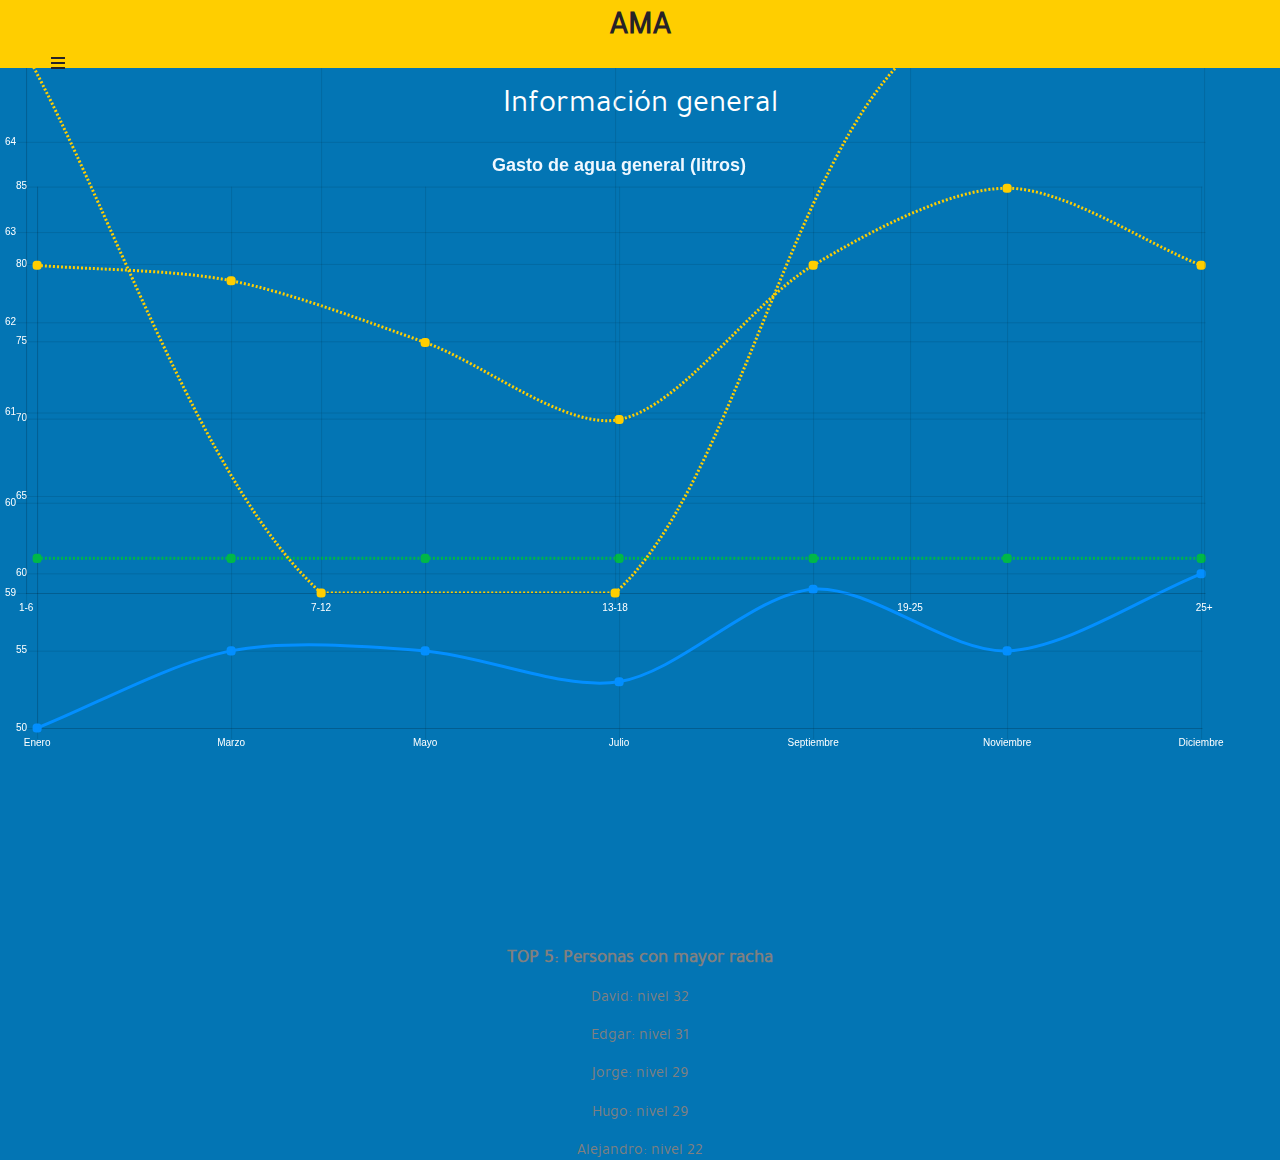
==== Graficos.html @ b21fa42d "Add files via upload" ====
<!DOCTYPE html>
<html>
	<head>
		<title>Inicio/Sucursales</title>
		<meta charset="utf-8">
		<script type="text/javascript" src="js/grafica/Chart.js"></script>
		<script type="text/javascript" src="js/grafica/Chart.bundle.js"></script>
		<script type="text/javascript" src="js/grafica/Chart.bundle.min.js"></script>
		<script type="text/javascript" src="js/grafica/Chart.min.js"></script>
		<meta name="viewport" content="width=device-width, user-scalable=no, initial-scale=1, maximum-scale=1">
		<link rel="stylesheet" type="text/css" href="css/promociones.css">
		<link rel="stylesheet" type="text/css" href="css/menuDes.css">
		<link rel="stylesheet" type="text/css" href="css/tarjetas.css">
		<link rel="stylesheet" type="text/css" href="css/promociones.css">
		<link rel="stylesheet" type="text/css" href="css/Fonts/stylesheet.css">
		<link rel="stylesheet" type="text/css" href="css/FontAwesome/fontawesome-all.css">
		<script type="text/javascript" src="js/funciones.js"></script>
		<meta http-equiv="Content-Security-Policy" content="default-src * 'unsafe-inline' 'unsafe-eval'; script-src * 'unsafe-inline' 'unsafe-eval' ; connect-src * 'unsafe-inline'; img-src * data: blob: 'unsafe-inline'; frame-src *; style-src * 'unsafe-inline';">
	</head>
	<body id="inicio" onload="compara(), rankNivelGasto(), level()">
			<div id="sidebar" class="sidebar">
				<div class="ama" style="background-color:  #262228">
					<h1 class="txt-cntr">AMA</h1>
				</div>
				<div class="user" >
					<div id="izq">
						<img class="img" id="img1" src="img/user.png" style="padding-left:15px; height: 75%;">
						<p style="font-size: 20px; padding-left: 35px; color: white;  " id="level"></p>
					</div>
					<div id="der">						
						
					</div>
						
					
				</div>
				<div style="width: 100%; height: 100%; background-color: #FFCE00;">
					<ul class="menu">
						<br>
						<i class="fa fa-home" style="font-size: 25px; float: left; margin-top: 5px; color: white;"></i><li><a href="inicio.html" style="width: 80%; float: left; margin-left: 10px; font-size: 22px; color: white;">     Pagina Principal</a></li><br><br><br>

						<i class="fa fa-gift" style="font-size: 25px; float: left; margin-top: 5px; color: white;"></i><li><a href="promociones.html" style="width: 80%; float: left; margin-left: 10px; font-size: 22px; color: white;">		Recompensas</a></li><br><br><br>

						<i class="fas fa-chart-line" style="font-size: 25px; float: left; margin-top: 5px; color: white;"></i><li><a href="Graficos.html" style="width: 80%; float: left; margin-left: 10px; font-size: 22px; color: white;">			Ranking</a></li><br><br><br>

						<i class="fas fa-question-circle" style="font-size: 25px; float: left; margin-top: 5px; color: white;"></i><li><a href="acercaDe.html" style="width: 80%; float: left; margin-left: 10px; font-size: 22px; color: white;">	  Sobre AMA</a></li><br><br><br>
	 
						<i class="fas fa-comments" style="font-size: 25px; float: left; margin-top: 5px; color: white;"></i><li><a href="#" style="width: 80%; float: left; margin-left: 10px; font-size: 22px; color: white;">				Contacto</a></li>

					</ul>
				</div>
			</div>
		<div class="nav-bar">
			<div id="contenido">
				<i id="abrir" class="abrir-cerrar fas fa-bars" onclick="mostrar()" style="color: var(--oscuro);"></i>
				<i id="cerrar" class="abrir-cerrar fas fa-bars" onclick="ocultar()" style="color: var(--oscuro);"></i>
			</div>
			<div class="header"><h1 class="txt-cntr">AMA</h1></div>
			
		</div>
		<div class="titulo">
			<h1 style="color: white;">Información general</h1>
		</div>
		<div class="contiene" style="margin-left: 11px;">
			<center><div style="width: 95%; position: absolute;"><canvas id="caca" ></canvas></div></center>			
		</div>
		<div class="contiene2">
			<center><div style="width: 95%; position: absolute;"><canvas id="pipi" ></canvas></div></center>			
		</div>
		<div class="contiene3">
			<center>
				<h3>TOP 5: Personas con mayor racha</h3><br>
				<ul>
					<li>David: nivel 32</li><br>
					<li>Edgar: nivel 31</li><br>
					<li>Jorge: nivel 29</li><br>
					<li>Hugo: nivel 29</li><br>
					<li>Alejandro: nivel 22</li>
				</ul>
			</center>
		</div>
	</body>
</html>
---- css/promociones.css ----
@charset "utf-8";

*{
	margin:0px;
	padding:0px;
	font-family: 'tajawalregular';
	box-sizing:border-box;
}
html{
	height: 100%;
}
body{
	height: 100%;
}
.contenedor{
	position: absolute;
	width: 100%;
	height: 100%;
	background-image: url(../img/fondo.png);
	left: 0px;
	background-size: 380%;
	background-position: -350px 0px;
}
.center{
	background-color: rgba(255,255,255,0.6);
	width: 90%;
	position: absolute;
	left: 5%;
	top: 20%;
	border-radius: 10px;
}
#logo{
	position: relative;
	width: 30%;
}
a:link, a:visited, a:hover, a:active {
    text-decoration: none;
    color: #4186E4;
}
table{border-spacing:0;border-collapse:collapse;}
td,th{padding:0;}
button,input,textarea{margin:0;font:inherit;color:inherit;}
input{
	margin-top:2%;
	width:80%;
	height:30px;
	border:none;
	background-color: transparent;
	border-bottom: 2px solid;
}
.bt{border:0;opacity:0.9;cursor:pointer;border-radius:4px;width:80%;height:30px;margin-top:2%;}
.bt-df{
	background-color:#4186E4;
	color:aliceblue;
	font-style:normal;
	border-color:#828DE8;
	margin-top: 50px;
	border: 1px solid;
}
.bt-sc{background-color:#3EB430;color:aliceblue;font-style:normal;}
.bt-wn{background-color:#DB1013;color:aliceblue;font-style:normal;}
.hl-df{color:#4186E4;} /*High Lightning*/
.hl-sc{color:#3EB430;} /*High Lightning*/
.hl-wn{color:#DB1013;} /*High Lightning*/
.fnt-bold{font-weight:bold;}
.fnt-nrml{font-style: normal;}
.ftn-itlc{font-style: italic;}
.bt:hover{opacity:1;}
.bt:active{transform: scale(0.95);}
.center-vertical{ margin-bottom: 10%; color: #4186E4;} /* Change this if the content goes to the bottom */
.container{width:80%; display:flex;flex-direction:column;}
.txt-jtfy{text-align:justify;}
.txt-cntr{
	text-align:center;

	color: white;
	font-weight: bolder;
}
.txt-rght{text-align:right;}
.txt-left{text-align:left;}
.txt-ihrt{text-align:inherit;}
.img-bckg{ width: 100%; height: auto; background-repeat: no-repeat;  background: -webkit-gradient(linear, 0% 0%, 0% 100%, from(#1a82f7), to(#2F2727));}
.transparent {background: rgba(255,255,255,0.5);}

.tlt-info{
	color: #000000; 
	font-size: 150%;
}
.nav-bar{
	width: 100%; 
	height:7.5%; 
	position: fixed;
	top:0; 
	background-color: #00324b; 
	z-index: 2;
	color: white;
}


.grupo{
	position: relative;
	width:100%; 
	padding: 10px;
	margin-top: 10px;
}

.cont-img{width: 40%; height: 100%; float: left;
position: absolute;}
.img{width: 100%; height: 100%;}
.info{
	width: 60%; 
	height: 100%; 
	float:right;
	font-size: 80%;
	font-weight: bold;
	position: absolute;
	top: 0px;
	left: 40%;
}
.info ul {
	list-style: none;
	text-align:center;
	color: black;
}
.opaco{ opacity: 0.4;}
.header{
	background-color: var(--complemento);
	height: 100%;

}

.header > h1 {
	color: var(--oscuro);
	width: 40%;
	position: absolute;
	left: 30%;
	top: 5px;
}


.lavado{
	position: relative;
	width: 100%;
	height: 10%;
}

.titulo{
	position: relative;
	width: 100%;
	float: left;
	margin-bottom: 30px;
	height: 100%;
	text-align: center;
	margin-top: 5px;
	top: 7.5%;
}

.main{
	position: absolute;
	width: 100%;
	top: 15%;
}

#inicio, #paquetes, #servicio, #gracias{
	width: 100%;
	height: 100%;
	background-color: var(--principal);
}

#pago{
	position: absolute;
	top: 30%;
	width: 80%;
	left: 10%;
}
#pago>input{
	margin: 10px;
}

#cuestionario{
	position: absolute;
	top: 15%;
}


.ama{
	position: absolute;
	margin-top: -65px;
	left: 38%;
}


.tarjeta{
	position: relative;
	width: calc(100% - 20px);
	height: 200px;
	background-color: rgba(255,255,255,1);
	border-radius: 5px;
	margin: 10px;
}

.nivel{
	width: calc(100% - 40px);
	height: 150px;
	position: relative;
	background-color: rgba(255,255,255,0.8);
	margin: 10px;
	border-radius: 5px;
}
.nivelB{
	width: calc(100% - 40px);
	height: 150px;
	position: relative;
	background-color: rgba(255,255,255,0.95);
	margin: 10px;
	border-radius: 5px;
	opacity: 0.4;
}

.contiene{
	position: relative;
	top: 7.5%;
	margin: 10px;
	width: 100%;
	top: 15%;
}

.textoNivel{
	width: 	75%;
	float: left;
	height: 10px;
	margin-bottom: 30px;
	text-align: right;
	margin-right: 5px;
}
input[type='number']{
	width: 20%;
	height: 10px;
		margin-bottom: 30px;
		border: none;
		margin-top: 5px;
}
---- css/menuDes.css ----
:root{

    --principal: #0375B4;
    --secundario: #007849;
    --complemento: #FFCE00;
    --oscuro: #262228;
}
.sidebar {
    position: fixed;
    height: 100%;
    width: 0;
    top: 0;
    left: 0;
    z-index: 1;
    background-color: var(--complemento);
    transition: 0.4s;
    padding: 20% 0;
    box-sizing:border-box;
    overflow:hidden;
    z-index: 101;

}

.sidebar .boton-cerrar {
    position: fixed;
    top: 2%;
    right: 2%;
    font-size: 200%;
    display: block;
    padding: 0;
    line-height: 100%;
    margin: 0;
    height: 32px;
    width: 32px;
    text-align: center;
    vertical-align: top;
}

.sidebar ul, .sidebar li{
    margin:0;
    padding-top:4%;
    list-style:none inside;
}

.sidebar ul {
    margin: 20% auto;
    display: block;
    width: 80%;
    min-width:15%;
}

.sidebar a {
    display: block;
    font-size: 120%;
    color: var(--oscuro);
    text-decoration: none;
    
}

.sidebar a:hover{
    color:#fff;
    background-color: #f90;
    z-index: 101;

}

#contenido {
    transition: margin-left .4s;
    padding:4%;
    position: fixed;
}

.abrir-cerrar {
    color: #2E88C7; 
}
#cerrar {
    display:none;
}
---- css/tarjetas.css ----
@import url(https://fonts.googleapis.com/css?family=Roboto:400,100,100italic,300,300italic,400italic,500,700,500italic,900,700italic,900italic);

@import url(http://www.oceanicviewstudios.com/css/font-awesome.min.css);

* { font-family: 'Roboto', sans-serif; line-height:1.2; vertical-align:middle;}

body { background:#f5f5f5; color:gray; }

p {
  color:gray;
  font-size:.9rem;
  font-weight:400;
}


input, .card {
  position:relative;
  z-index:0;
}


hr {
  background: #f3f3f3; 
  border: none; 
  clear: both; 
  float: none;
  height: 1px;
  width: 100%; 
}

.card {
  animation:fly-in-from-left .5s 1s ease both;
  background:white;
  border-radius:3px;
  box-shadow:0 1px 2px #aaa;
  margin:0 1rem 0rem;
  padding:1rem 1rem 1.5rem 1.5rem;
  user-select:none;
  transform-origin:top left;
}
.card:nth-child(even){
  animation-delay:1.1s;
  animation-name:fly-in-from-right;
  transform-origin:top right;
}

@keyframes fly-in-from-left {
  from {
    transform:translateY(15rem) rotate(15deg);
    opacity:0;
  }
}

@keyframes fly-in-from-right {
  from {
    transform:translateY(15rem) rotate(-15deg);
    opacity:0;
  }
}

h1 {
  color: #707070;
  font-size: 2rem;
  font-weight: 300;
  line-height: 2.4rem;
  margin: 0;
}

h2 {
  font-size:.9rem;
  color:gray;
  font-weight:400;
  line-height: 1.250rem;
  margin: 0;
}

span.offset {
  margin-left: 65px;
}
.images {
  background: #f0f0f0;
  border-color: #f0f0f0;
  border-style: solid;
  border-width: 1px 0;
  height: 145px;
  margin: 16px -16px 0 0;
  overflow: hidden;
  width: 400px;
}

.images img {
float: left;
height: 145px;
}

/* Grid boundary for all layouts. */
[class^="layout-"] {
  position: relative;
  left: -29px;
  right: 29px;
  width: 618px;
  height: 100%;
  overflow: hidden;
}

[class^="layout-"]:after {
  clear: both;
}

/* Div padding and borders for all layouts. */
[class^="layout-"] > div {
  float: left;
  height: 100%;
  padding: 10px 29px 10px 30px;
  border-right: 1px solid #f3f3f3;
  overflow: hidden;
}

[class^="layout-"] > div:last-child {
  border-right: none;
  padding-right: 30px;
}

/* Allow the borders to be suppressed */
[class^="layout-"].no-border > div {
  border-right: none;
  padding-right: 30px;
}

/* Layout with 2 equally-sized columns. */
.layout-two-column > div {
  width: 160px;
}

.tarjetas {
  width: 100%;
  position: absolute;
  height: auto;
  top: 55%;
  padding: 10px;
}

.consejos{
  width: 100%;
  position: absolute;
  height: auto;
  top: 95%;
  padding: 10px;
}
---- css/promociones.css ----
@charset "utf-8";

*{
	margin:0px;
	padding:0px;
	font-family: 'tajawalregular';
	box-sizing:border-box;
}
html{
	height: 100%;
}
body{
	height: 100%;
}
.contenedor{
	position: absolute;
	width: 100%;
	height: 100%;
	background-image: url(../img/fondo.png);
	left: 0px;
	background-size: 380%;
	background-position: -350px 0px;
}
.center{
	background-color: rgba(255,255,255,0.6);
	width: 90%;
	position: absolute;
	left: 5%;
	top: 20%;
	border-radius: 10px;
}
#logo{
	position: relative;
	width: 30%;
}
a:link, a:visited, a:hover, a:active {
    text-decoration: none;
    color: #4186E4;
}
table{border-spacing:0;border-collapse:collapse;}
td,th{padding:0;}
button,input,textarea{margin:0;font:inherit;color:inherit;}
input{
	margin-top:2%;
	width:80%;
	height:30px;
	border:none;
	background-color: transparent;
	border-bottom: 2px solid;
}
.bt{border:0;opacity:0.9;cursor:pointer;border-radius:4px;width:80%;height:30px;margin-top:2%;}
.bt-df{
	background-color:#4186E4;
	color:aliceblue;
	font-style:normal;
	border-color:#828DE8;
	margin-top: 50px;
	border: 1px solid;
}
.bt-sc{background-color:#3EB430;color:aliceblue;font-style:normal;}
.bt-wn{background-color:#DB1013;color:aliceblue;font-style:normal;}
.hl-df{color:#4186E4;} /*High Lightning*/
.hl-sc{color:#3EB430;} /*High Lightning*/
.hl-wn{color:#DB1013;} /*High Lightning*/
.fnt-bold{font-weight:bold;}
.fnt-nrml{font-style: normal;}
.ftn-itlc{font-style: italic;}
.bt:hover{opacity:1;}
.bt:active{transform: scale(0.95);}
.center-vertical{ margin-bottom: 10%; color: #4186E4;} /* Change this if the content goes to the bottom */
.container{width:80%; display:flex;flex-direction:column;}
.txt-jtfy{text-align:justify;}
.txt-cntr{
	text-align:center;

	color: white;
	font-weight: bolder;
}
.txt-rght{text-align:right;}
.txt-left{text-align:left;}
.txt-ihrt{text-align:inherit;}
.img-bckg{ width: 100%; height: auto; background-repeat: no-repeat;  background: -webkit-gradient(linear, 0% 0%, 0% 100%, from(#1a82f7), to(#2F2727));}
.transparent {background: rgba(255,255,255,0.5);}

.tlt-info{
	color: #000000; 
	font-size: 150%;
}
.nav-bar{
	width: 100%; 
	height:7.5%; 
	position: fixed;
	top:0; 
	background-color: #00324b; 
	z-index: 2;
	color: white;
}


.grupo{
	position: relative;
	width:100%; 
	padding: 10px;
	margin-top: 10px;
}

.cont-img{width: 40%; height: 100%; float: left;
position: absolute;}
.img{width: 100%; height: 100%;}
.info{
	width: 60%; 
	height: 100%; 
	float:right;
	font-size: 80%;
	font-weight: bold;
	position: absolute;
	top: 0px;
	left: 40%;
}
.info ul {
	list-style: none;
	text-align:center;
	color: black;
}
.opaco{ opacity: 0.4;}
.header{
	background-color: var(--complemento);
	height: 100%;

}

.header > h1 {
	color: var(--oscuro);
	width: 40%;
	position: absolute;
	left: 30%;
	top: 5px;
}


.lavado{
	position: relative;
	width: 100%;
	height: 10%;
}

.titulo{
	position: relative;
	width: 100%;
	float: left;
	margin-bottom: 30px;
	height: 100%;
	text-align: center;
	margin-top: 5px;
	top: 7.5%;
}

.main{
	position: absolute;
	width: 100%;
	top: 15%;
}

#inicio, #paquetes, #servicio, #gracias{
	width: 100%;
	height: 100%;
	background-color: var(--principal);
}

#pago{
	position: absolute;
	top: 30%;
	width: 80%;
	left: 10%;
}
#pago>input{
	margin: 10px;
}

#cuestionario{
	position: absolute;
	top: 15%;
}


.ama{
	position: absolute;
	margin-top: -65px;
	left: 38%;
}


.tarjeta{
	position: relative;
	width: calc(100% - 20px);
	height: 200px;
	background-color: rgba(255,255,255,1);
	border-radius: 5px;
	margin: 10px;
}

.nivel{
	width: calc(100% - 40px);
	height: 150px;
	position: relative;
	background-color: rgba(255,255,255,0.8);
	margin: 10px;
	border-radius: 5px;
}
.nivelB{
	width: calc(100% - 40px);
	height: 150px;
	position: relative;
	background-color: rgba(255,255,255,0.95);
	margin: 10px;
	border-radius: 5px;
	opacity: 0.4;
}

.contiene{
	position: relative;
	top: 7.5%;
	margin: 10px;
	width: 100%;
	top: 15%;
}

.textoNivel{
	width: 	75%;
	float: left;
	height: 10px;
	margin-bottom: 30px;
	text-align: right;
	margin-right: 5px;
}
input[type='number']{
	width: 20%;
	height: 10px;
		margin-bottom: 30px;
		border: none;
		margin-top: 5px;
}
---- css/Fonts/stylesheet.css ----
/*! Generated by Font Squirrel (https://www.fontsquirrel.com) on April 10, 2018 */



@font-face {
    font-family: 'tajawalbold';
    src: url('tajawal-bold-webfont.woff2') format('woff2'),
         url('tajawal-bold-webfont.woff') format('woff');
    font-weight: normal;
    font-style: normal;

}




@font-face {
    font-family: 'tajawal_extraboldregular';
    src: url('tajawal-extrabold-webfont.woff2') format('woff2'),
         url('tajawal-extrabold-webfont.woff') format('woff');
    font-weight: normal;
    font-style: normal;

}




@font-face {
    font-family: 'tajawalregular';
    src: url('tajawal-regular-webfont.woff2') format('woff2'),
         url('tajawal-regular-webfont.woff') format('woff');
    font-weight: normal;
    font-style: normal;

}
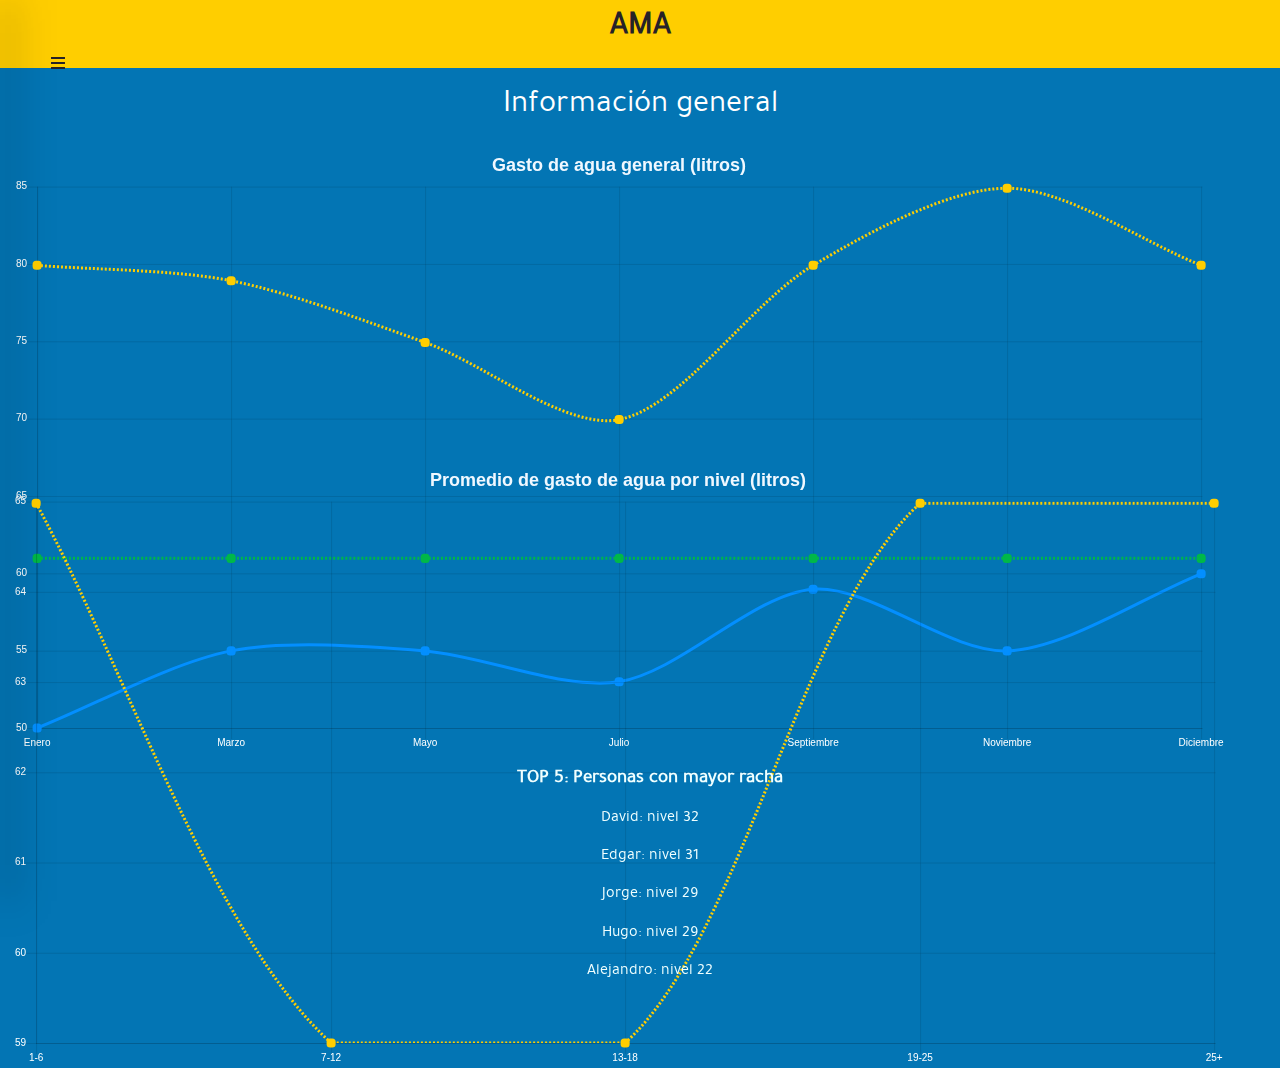
==== commit 776c854d: "Add files via upload" ====
--- a/Graficos.html
+++ b/Graficos.html
@@ -18,34 +18,28 @@
 		<meta http-equiv="Content-Security-Policy" content="default-src * 'unsafe-inline' 'unsafe-eval'; script-src * 'unsafe-inline' 'unsafe-eval' ; connect-src * 'unsafe-inline'; img-src * data: blob: 'unsafe-inline'; frame-src *; style-src * 'unsafe-inline';">
 	</head>
 	<body id="inicio" onload="compara(), rankNivelGasto(), level()">
-			<div id="sidebar" class="sidebar">
-				<div class="ama" style="background-color:  #262228">
-					<h1 class="txt-cntr">AMA</h1>
+		<div id="sidebar" class="sidebar">
+				<div class="primer">
+					<div class="ama" >
+						<h1 class="txt-cntr">AMA</h1>
+					</div>
+					<div class="user" >
+						<div id="izq">
+							<img class="img" id="img1" src="img/user.png" style="padding-left:15px;height: 75%;width: 60%;position:  absolute;left: 15%;">
+							<p style="font-size: 20px; padding-left: 35px; color: white; position: absolute; bottom: 0; left: 20%;  " id="level"></p>
+						</div>
+					</div>
 				</div>
-				<div class="user" >
-					<div id="izq">
-						<img class="img" id="img1" src="img/user.png" style="padding-left:15px; height: 75%;">
-						<p style="font-size: 20px; padding-left: 35px; color: white;  " id="level"></p>
-					</div>
-					<div id="der">						
-						
-					</div>
-						
-					
-				</div>
-				<div style="width: 100%; height: 100%; background-color: #FFCE00;">
+				
+				<div class="cosas">
 					<ul class="menu">
 						<br>
 						<i class="fa fa-home" style="font-size: 25px; float: left; margin-top: 5px; color: white;"></i><li><a href="inicio.html" style="width: 80%; float: left; margin-left: 10px; font-size: 22px; color: white;">     Pagina Principal</a></li><br><br><br>
-
 						<i class="fa fa-gift" style="font-size: 25px; float: left; margin-top: 5px; color: white;"></i><li><a href="promociones.html" style="width: 80%; float: left; margin-left: 10px; font-size: 22px; color: white;">		Recompensas</a></li><br><br><br>
-
 						<i class="fas fa-chart-line" style="font-size: 25px; float: left; margin-top: 5px; color: white;"></i><li><a href="Graficos.html" style="width: 80%; float: left; margin-left: 10px; font-size: 22px; color: white;">			Ranking</a></li><br><br><br>
-
 						<i class="fas fa-question-circle" style="font-size: 25px; float: left; margin-top: 5px; color: white;"></i><li><a href="acercaDe.html" style="width: 80%; float: left; margin-left: 10px; font-size: 22px; color: white;">	  Sobre AMA</a></li><br><br><br>
-	 
+						
 						<i class="fas fa-comments" style="font-size: 25px; float: left; margin-top: 5px; color: white;"></i><li><a href="#" style="width: 80%; float: left; margin-left: 10px; font-size: 22px; color: white;">				Contacto</a></li>
-
 					</ul>
 				</div>
 			</div>
@@ -61,21 +55,21 @@
 			<h1 style="color: white;">Información general</h1>
 		</div>
 		<div class="contiene" style="margin-left: 11px;">
-			<center><div style="width: 95%; position: absolute;"><canvas id="caca" ></canvas></div></center>			
+			<center><div style="width: 95%; position: absolute;"><canvas id="caca" ></canvas></div></center>
 		</div>
 		<div class="contiene2">
-			<center><div style="width: 95%; position: absolute;"><canvas id="pipi" ></canvas></div></center>			
+			<center><div style="width: 95%; position: absolute;"><canvas id="pipi" ></canvas></div></center>
 		</div>
 		<div class="contiene3">
 			<center>
-				<h3>TOP 5: Personas con mayor racha</h3><br>
-				<ul>
-					<li>David: nivel 32</li><br>
-					<li>Edgar: nivel 31</li><br>
-					<li>Jorge: nivel 29</li><br>
-					<li>Hugo: nivel 29</li><br>
-					<li>Alejandro: nivel 22</li>
-				</ul>
+			<h3>TOP 5: Personas con mayor racha</h3><br>
+			<ul>
+				<li>David: nivel 32</li><br>
+				<li>Edgar: nivel 31</li><br>
+				<li>Jorge: nivel 29</li><br>
+				<li>Hugo: nivel 29</li><br>
+				<li>Alejandro: nivel 22</li>
+			</ul>
 			</center>
 		</div>
 	</body>
--- a/css/promociones.css
+++ b/css/promociones.css
@@ -183,10 +183,32 @@
 }
 
 
+.primer{
+	left: 0;
+	height: 35%;
+	width: 100%;
+	top: 0;
+	background-color: var(--oscuro);
+	position: absolute;
+}
 .ama{
 	position: absolute;
-	margin-top: -65px;
-	left: 38%;
+	width: 100%;
+	height: 5%;
+}
+.user {
+	position: absolute;
+	bottom: 0px;
+    height: 85%; 
+    width: 100%;
+    color: var(--complemento);
+}
+.cosas{
+	position: absolute;
+	bottom: 0;
+	height: 65%;
+	background-color: #FFCE00;
+	width: 100%;
 }
 
 
@@ -241,3 +263,27 @@
 		margin-top: 5px;
 }
 
+
+.contiene{
+	position: relative;
+	top: 7.5%;
+	margin: 10px;
+	width: 100%;
+	top: 15%;
+}
+.contiene2{
+	position: relative;
+	top: 50%;
+	margin: 10px;
+	width: 100%;
+}
+.contiene3{
+	position: relative;
+	top: -20%;
+	margin: 10px;
+	width: 100%;
+}
+ul, h3{
+	color: azure;
+	left: 50%;
+}--- a/css/menuDes.css
+++ b/css/menuDes.css
@@ -4,6 +4,7 @@
     --secundario: #007849;
     --complemento: #FFCE00;
     --oscuro: #262228;
+    --blanco: white ;
 }
 .sidebar {
     position: fixed;
@@ -12,12 +13,13 @@
     top: 0;
     left: 0;
     z-index: 1;
-    background-color: var(--complemento);
+    background-color: var(--oscuro);
     transition: 0.4s;
     padding: 20% 0;
     box-sizing:border-box;
     overflow:hidden;
     z-index: 101;
+    box-shadow: 8px -1px 39px 2px rgba(0,0,0,0.75);
 
 }
 
@@ -43,7 +45,7 @@
 }
 
 .sidebar ul {
-    margin: 20% auto;
+    margin: 5% auto;
     display: block;
     width: 80%;
     min-width:15%;
@@ -75,4 +77,22 @@
 }
 #cerrar {
     display:none;
+}
+#izq {
+    position: relative;
+    width: 100%;
+    height: 100%;
+    float: left;
+}
+#der {
+    position: relative;
+     width: 60%;
+    height: 100%;
+    float: left;
+}
+.menu {
+    margin-top: 0px;
+}
+.tab a:target {
+    color: black;
 }--- a/css/tarjetas.css
+++ b/css/tarjetas.css
@@ -147,5 +147,20 @@
   top: 95%;
   padding: 10px;
 }
-
-
+.consejos2{
+  width: 100%;
+  position: absolute;
+  height: auto;
+  top: 20%;
+  padding: 10px;
+}
+.card2{
+  animation:fly-in-from-left .5s 1s ease both;
+  background:white;
+  border-radius:3px;
+  box-shadow:0 1px 2px #aaa;
+  margin:0 1rem 0rem;
+  padding:1rem 1rem 1.5rem 1.5rem;
+  user-select:none;
+  transform-origin:top left;
+}
--- a/css/promociones.css
+++ b/css/promociones.css
@@ -183,10 +183,32 @@
 }
 
 
+.primer{
+	left: 0;
+	height: 35%;
+	width: 100%;
+	top: 0;
+	background-color: var(--oscuro);
+	position: absolute;
+}
 .ama{
 	position: absolute;
-	margin-top: -65px;
-	left: 38%;
+	width: 100%;
+	height: 5%;
+}
+.user {
+	position: absolute;
+	bottom: 0px;
+    height: 85%; 
+    width: 100%;
+    color: var(--complemento);
+}
+.cosas{
+	position: absolute;
+	bottom: 0;
+	height: 65%;
+	background-color: #FFCE00;
+	width: 100%;
 }
 
 
@@ -241,3 +263,27 @@
 		margin-top: 5px;
 }
 
+
+.contiene{
+	position: relative;
+	top: 7.5%;
+	margin: 10px;
+	width: 100%;
+	top: 15%;
+}
+.contiene2{
+	position: relative;
+	top: 50%;
+	margin: 10px;
+	width: 100%;
+}
+.contiene3{
+	position: relative;
+	top: -20%;
+	margin: 10px;
+	width: 100%;
+}
+ul, h3{
+	color: azure;
+	left: 50%;
+}